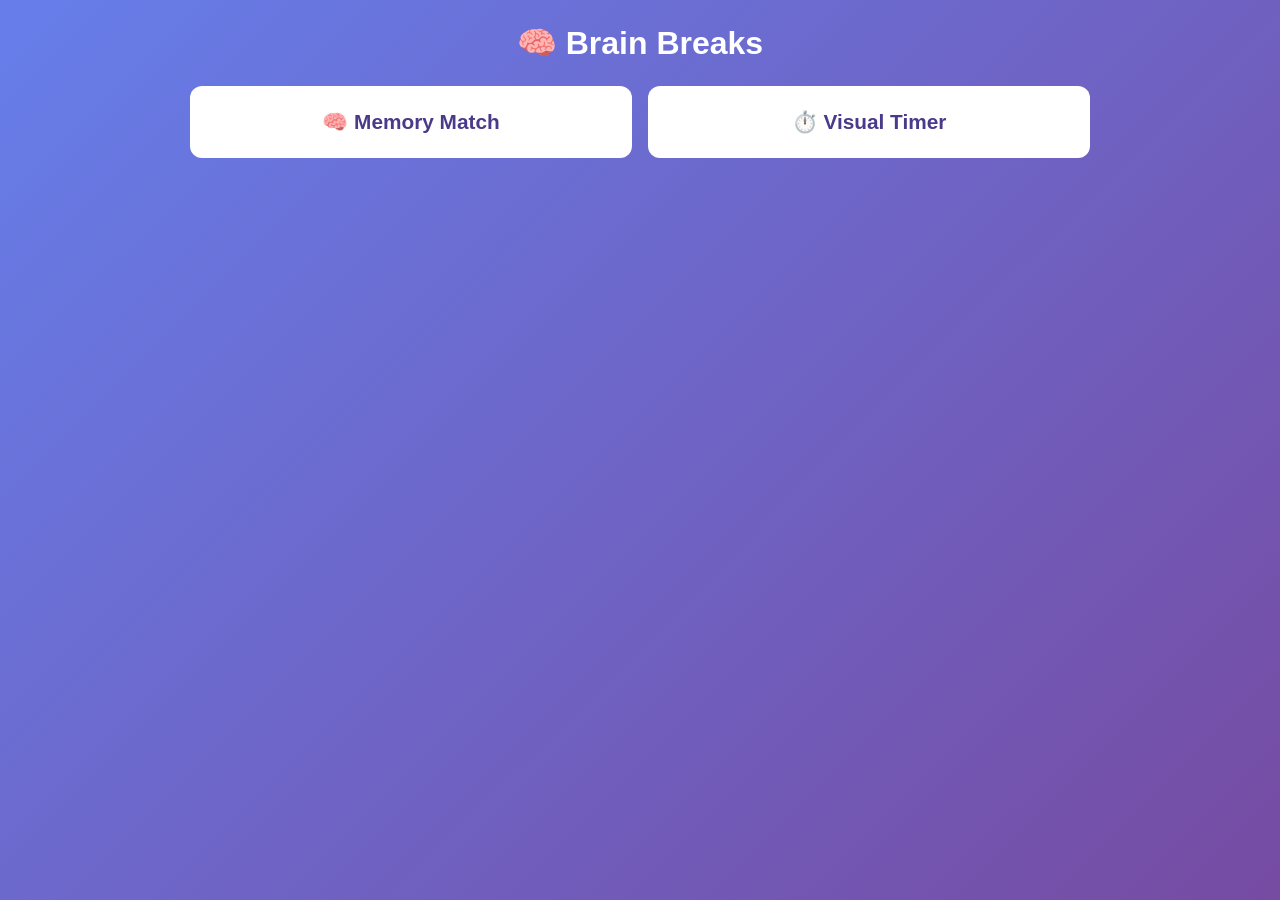
==== index.html @ 6219f441 "Apply remaining changes Co-authored-by: RealiseTherapy <336771391+RealiseTherapy@users.noreply.githu" ====
<!DOCTYPE html>
<html lang="en">
<head>
    <meta charset="UTF-8">
    <meta name="viewport" content="width=device-width, initial-scale=1.0">
    <title>Brain Breaks</title>
    <style>
        * { margin: 0; padding: 0; box-sizing: border-box; }
        body { min-height: 100vh; font-family: 'Arial', sans-serif; background: linear-gradient(135deg, #667eea 0%, #764ba2 100%); padding: 24px; color: white; }
        h1 { text-align: center; margin-bottom: 24px; }
        .games { display: grid; grid-template-columns: repeat(auto-fit, minmax(220px, 1fr)); gap: 16px; max-width: 900px; margin: 0 auto; }
        .game { display: block; background: white; color: #4a3a8a; text-decoration: none; border-radius: 12px; padding: 24px; text-align: center; font-size: 1.3em; font-weight: bold; }
        .game:hover { background: #f0edff; }
    </style>
</head>
<body>
    <h1>🧠 Brain Breaks</h1>
    <div class="games">
        <a class="game" href="games/memory-match/">🧠 Memory Match</a>
        <a class="game" href="games/visual-timer/">⏱️ Visual Timer</a>
    </div>
</body>
</html>
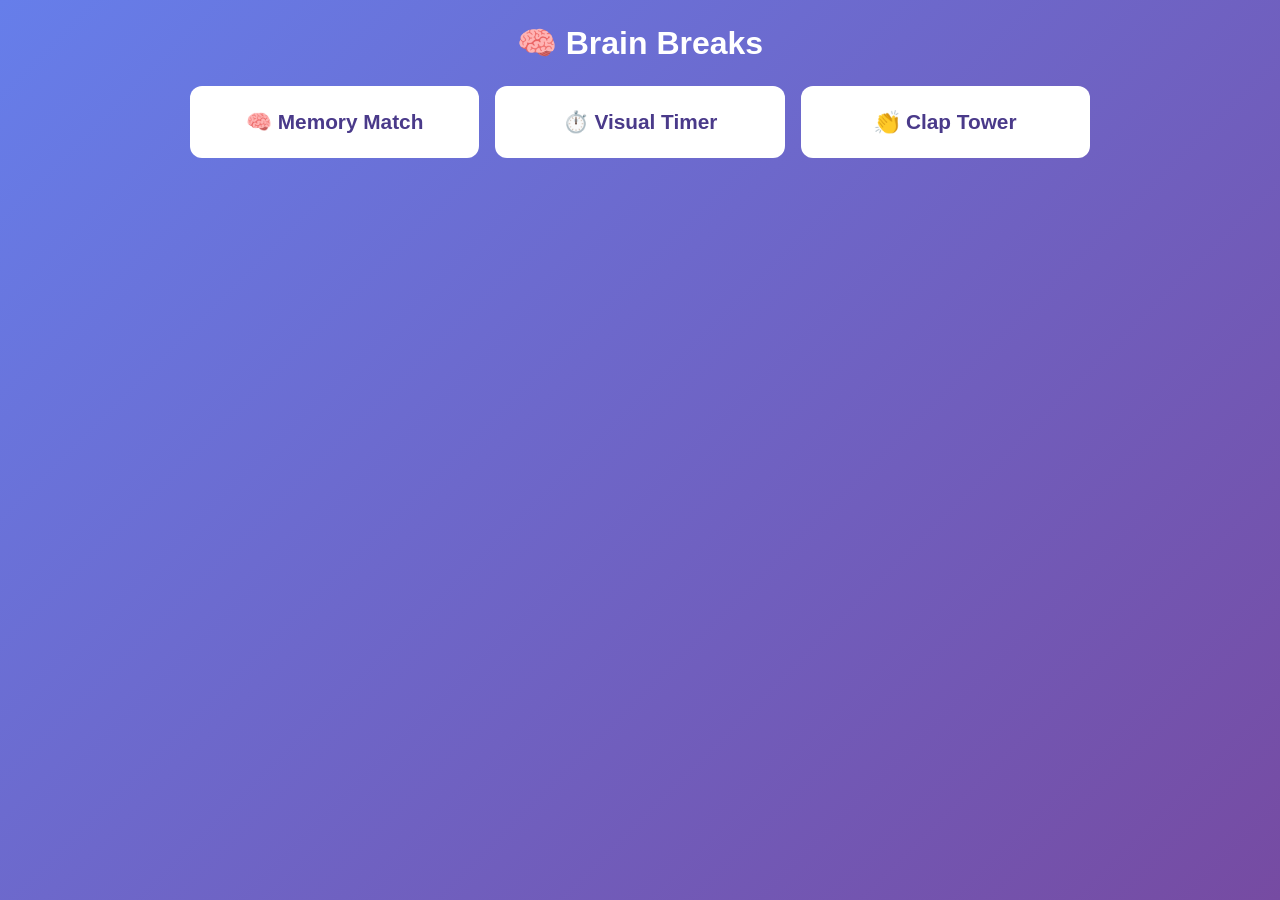
==== commit e10d09cc: "Add Clap Tower game with microphone clap detection Co-authored-by: Copilot <223556219+Copilot@users." ====
--- a/index.html
+++ b/index.html
@@ -18,6 +18,7 @@
     <div class="games">
         <a class="game" href="games/memory-match/">🧠 Memory Match</a>
         <a class="game" href="games/visual-timer/">⏱️ Visual Timer</a>
+        <a class="game" href="games/clap-tower/">👏 Clap Tower</a>
     </div>
 </body>
 </html>
